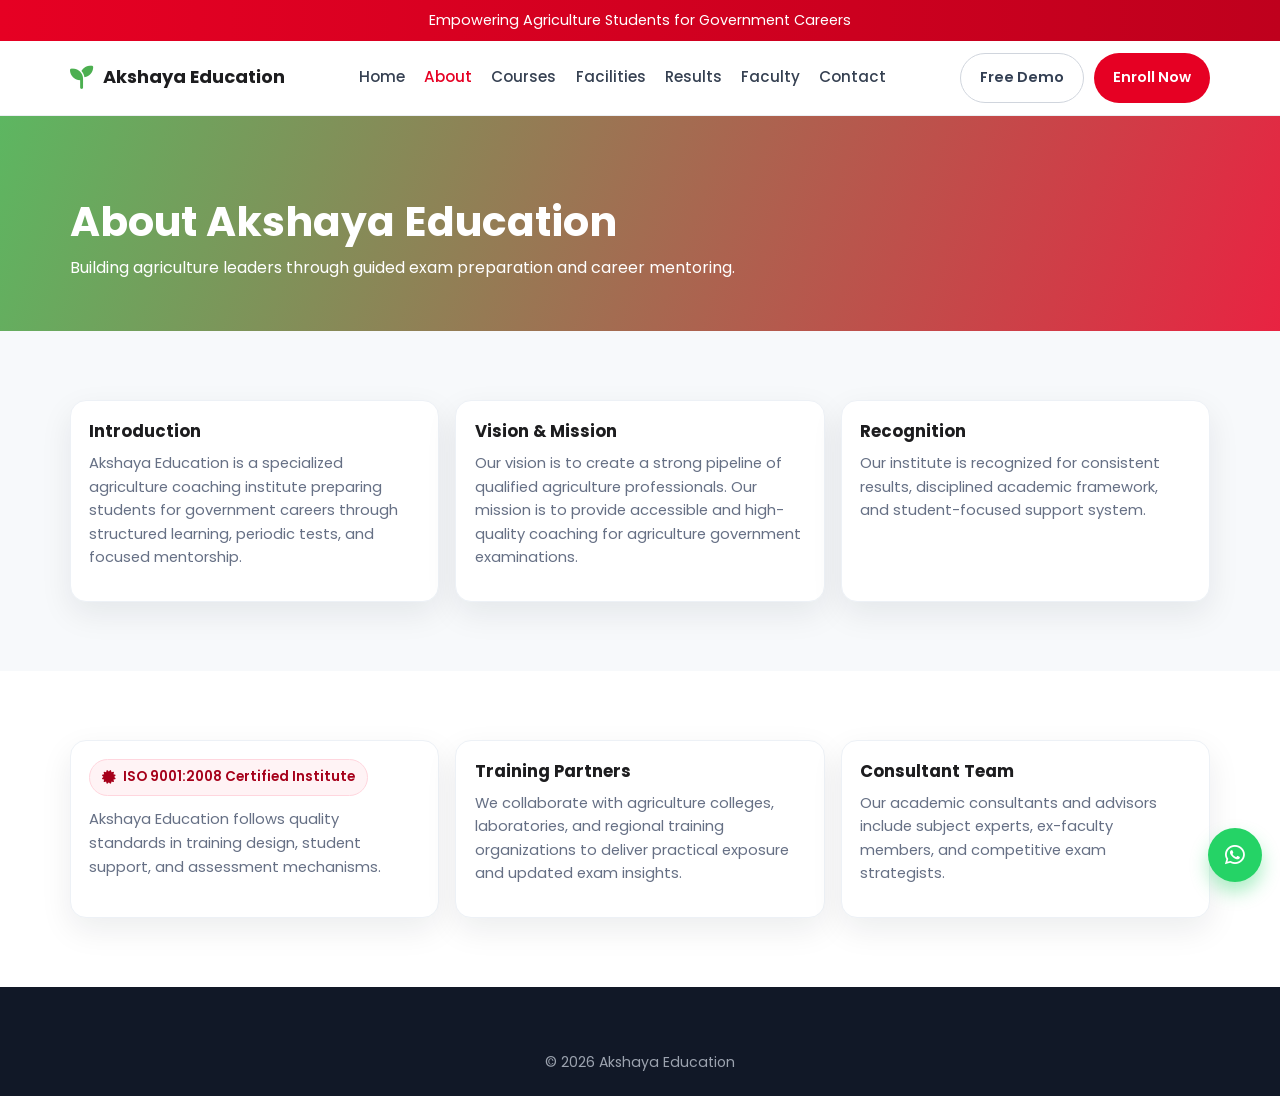
==== about.html @ 081b581d "Create responsive multi-page website for Akshaya Education" ====
<!DOCTYPE html><html lang="en"><head><meta charset="UTF-8"/><meta name="viewport" content="width=device-width, initial-scale=1.0"/><meta name="description" content="About Akshaya Education - Vision, mission, recognition, ISO certification, training partners and consultants."/><title>About Us | Akshaya Education</title><link rel="preconnect" href="https://fonts.googleapis.com"/><link rel="preconnect" href="https://fonts.gstatic.com" crossorigin/><link href="https://fonts.googleapis.com/css2?family=Poppins:wght@400;500;600;700&display=swap" rel="stylesheet"/><link rel="stylesheet" href="https://cdnjs.cloudflare.com/ajax/libs/font-awesome/6.5.2/css/all.min.css"/><link rel="stylesheet" href="style.css"/></head>
<body>
<div class="announcement">Empowering Agriculture Students for Government Careers</div>
<nav class="navbar"><div class="container nav-wrap"><a href="index.html" class="logo"><i class="fa-solid fa-seedling"></i> Akshaya Education</a><button class="mobile-toggle"><i class="fa-solid fa-bars"></i></button><ul class="menu"><li><a href="index.html">Home</a></li><li><a class="active" href="about.html">About</a></li><li><a href="courses.html">Courses</a></li><li><a href="facilities.html">Facilities</a></li><li><a href="results.html">Results</a></li><li><a href="faculty.html">Faculty</a></li><li><a href="contact.html">Contact</a></li></ul><div class="nav-btns"><a class="btn btn-outline" href="contact.html">Free Demo</a><a class="btn btn-red" href="contact.html">Enroll Now</a></div></div></nav>
<header class="page-hero"><div class="container"><h1>About Akshaya Education</h1><p>Building agriculture leaders through guided exam preparation and career mentoring.</p></div></header>
<section class="section"><div class="container grid"><article class="card"><h3>Introduction</h3><p>Akshaya Education is a specialized agriculture coaching institute preparing students for government careers through structured learning, periodic tests, and focused mentorship.</p></article><article class="card"><h3>Vision & Mission</h3><p>Our vision is to create a strong pipeline of qualified agriculture professionals. Our mission is to provide accessible and high-quality coaching for agriculture government examinations.</p></article><article class="card"><h3>Recognition</h3><p>Our institute is recognized for consistent results, disciplined academic framework, and student-focused support system.</p></article></div></section>
<section class="section results"><div class="container grid"><article class="card"><span class="badge"><i class="fa-solid fa-certificate"></i> ISO 9001:2008 Certified Institute</span><p style="margin-top:0.8rem">Akshaya Education follows quality standards in training design, student support, and assessment mechanisms.</p></article><article class="card"><h3>Training Partners</h3><p>We collaborate with agriculture colleges, laboratories, and regional training organizations to deliver practical exposure and updated exam insights.</p></article><article class="card"><h3>Consultant Team</h3><p>Our academic consultants and advisors include subject experts, ex-faculty members, and competitive exam strategists.</p></article></div></section>
<footer class="footer"><div class="container copy">© 2026 Akshaya Education</div></footer><a class="whatsapp-float" href="https://wa.me/919876543210"><i class="fa-brands fa-whatsapp"></i></a><script src="script.js"></script></body></html>
---- style.css ----
:root {
  --primary-red: #e60023;
  --primary-green: #4caf50;
  --dark: #1d1d1f;
  --muted: #667085;
  --bg: #f7f9fb;
  --white: #ffffff;
  --shadow: 0 12px 32px rgba(16, 24, 40, 0.08);
  --radius: 16px;
}

* {
  box-sizing: border-box;
  margin: 0;
  padding: 0;
}

html,
body {
  scroll-behavior: smooth;
  font-family: 'Poppins', system-ui, -apple-system, sans-serif;
  color: var(--dark);
  background: var(--bg);
}

body {
  line-height: 1.6;
}

a {
  color: inherit;
  text-decoration: none;
}

img {
  max-width: 100%;
  display: block;
}

.container {
  width: min(1140px, 92%);
  margin-inline: auto;
}

.announcement {
  background: linear-gradient(90deg, var(--primary-red), #bf001d);
  color: #fff;
  font-size: 0.9rem;
  text-align: center;
  padding: 0.55rem;
}

.navbar {
  position: sticky;
  top: 0;
  z-index: 999;
  background: rgba(255, 255, 255, 0.95);
  backdrop-filter: blur(8px);
  border-bottom: 1px solid #eceff3;
}

.nav-wrap {
  display: flex;
  align-items: center;
  justify-content: space-between;
  min-height: 74px;
}

.logo {
  display: flex;
  align-items: center;
  gap: 0.65rem;
  font-weight: 700;
  font-size: 1.12rem;
}

.logo i {
  color: var(--primary-green);
  font-size: 1.45rem;
}

.menu {
  display: flex;
  list-style: none;
  gap: 1.2rem;
  font-size: 0.95rem;
}

.menu a {
  color: #364152;
  font-weight: 500;
  transition: color 0.2s ease;
}

.menu a:hover,
.menu a.active {
  color: var(--primary-red);
}

.nav-btns {
  display: flex;
  gap: 0.6rem;
}

.btn {
  display: inline-flex;
  align-items: center;
  justify-content: center;
  gap: 0.45rem;
  border: 0;
  border-radius: 999px;
  padding: 0.78rem 1.2rem;
  font-weight: 600;
  font-size: 0.9rem;
  cursor: pointer;
  transition: transform 0.2s ease, box-shadow 0.2s ease;
}

.btn:hover {
  transform: translateY(-2px);
  box-shadow: 0 10px 20px rgba(16, 24, 40, 0.12);
}

.btn-red {
  background: var(--primary-red);
  color: #fff;
}

.btn-green {
  background: var(--primary-green);
  color: #fff;
}

.btn-outline {
  border: 1px solid #d0d5dd;
  background: #fff;
  color: #344054;
}

.mobile-toggle {
  display: none;
  border: none;
  background: transparent;
  font-size: 1.4rem;
}

.hero {
  background: linear-gradient(120deg, rgba(230, 0, 35, 0.88), rgba(76, 175, 80, 0.86)),
    url('https://images.unsplash.com/photo-1501004318641-b39e6451bec6?auto=format&fit=crop&w=1700&q=80') center/cover;
  color: #fff;
  padding: clamp(5rem, 9vw, 7rem) 0 4.4rem;
}

.hero-grid {
  display: grid;
  gap: 2rem;
}

.hero h1 {
  font-size: clamp(1.8rem, 5vw, 3rem);
  line-height: 1.2;
  max-width: 730px;
}

.hero p {
  margin-top: 0.9rem;
  max-width: 650px;
  color: #f4f6fb;
}

.hero-actions {
  margin-top: 1.2rem;
  display: flex;
  flex-wrap: wrap;
  gap: 0.7rem;
}

.stats {
  margin-top: 2rem;
  display: grid;
  grid-template-columns: repeat(auto-fit, minmax(145px, 1fr));
  gap: 0.8rem;
}

.stat {
  background: rgba(255, 255, 255, 0.14);
  border: 1px solid rgba(255, 255, 255, 0.28);
  border-radius: 12px;
  padding: 0.9rem;
}

.stat h3 {
  font-size: 1.35rem;
}

.section {
  padding: 4.3rem 0;
}

.section-title {
  text-align: center;
  max-width: 720px;
  margin: 0 auto 2rem;
}

.section-title h2 {
  font-size: clamp(1.5rem, 3.7vw, 2.2rem);
  margin-bottom: 0.5rem;
}

.section-title p {
  color: var(--muted);
}

.grid {
  display: grid;
  gap: 1rem;
  grid-template-columns: repeat(auto-fit, minmax(230px, 1fr));
}

.card {
  background: #fff;
  border: 1px solid #edf1f6;
  border-radius: var(--radius);
  padding: 1.15rem;
  box-shadow: var(--shadow);
  transition: transform 0.25s ease, border-color 0.25s ease;
}

.card:hover {
  transform: translateY(-6px);
  border-color: rgba(76, 175, 80, 0.35);
}

.card-icon {
  width: 44px;
  height: 44px;
  border-radius: 50%;
  display: grid;
  place-items: center;
  color: #fff;
  margin-bottom: 0.8rem;
  background: linear-gradient(135deg, var(--primary-green), #2f9d46);
}

.card h3 {
  font-size: 1.04rem;
}

.card p {
  color: var(--muted);
  margin: 0.38rem 0 0.8rem;
  font-size: 0.92rem;
}

.duration {
  display: inline-block;
  font-size: 0.78rem;
  color: #1f2937;
  background: #ecfdf3;
  border: 1px solid #cdefd6;
  padding: 0.2rem 0.5rem;
  border-radius: 20px;
  margin-bottom: 0.8rem;
}

.results {
  background: #fff;
}

.result-grid {
  display: grid;
  gap: 1rem;
  grid-template-columns: repeat(auto-fit, minmax(220px, 1fr));
}

.result-box {
  padding: 1.25rem;
  background: linear-gradient(150deg, #fff, #f8fbf8);
  border: 1px solid #e6efe7;
  border-radius: 14px;
  text-align: center;
}

.result-box strong {
  font-size: 2rem;
  color: var(--primary-red);
  display: block;
}

.testimonial-wrap {
  max-width: 760px;
  margin-inline: auto;
  position: relative;
}

.testimonial {
  display: none;
  text-align: center;
  padding: 1.4rem;
  background: #fff;
  border-radius: 14px;
  border: 1px solid #eef2f7;
}

.testimonial.active {
  display: block;
  animation: fade 0.45s ease;
}

@keyframes fade {
  from {
    opacity: 0;
    transform: translateY(6px);
  }
  to {
    opacity: 1;
    transform: translateY(0);
  }
}

.controls {
  display: flex;
  justify-content: center;
  gap: 0.5rem;
  margin-top: 0.9rem;
}

.controls button {
  border: 1px solid #d1d7e0;
  background: #fff;
  width: 34px;
  height: 34px;
  border-radius: 50%;
  cursor: pointer;
}

.faq-item {
  background: #fff;
  border: 1px solid #e9edf4;
  border-radius: 12px;
  margin-bottom: 0.75rem;
}

.faq-q {
  width: 100%;
  text-align: left;
  background: transparent;
  border: 0;
  padding: 1rem;
  font-weight: 600;
  display: flex;
  justify-content: space-between;
}

.faq-a {
  display: none;
  padding: 0 1rem 1rem;
  color: var(--muted);
  font-size: 0.92rem;
}

.faq-item.open .faq-a {
  display: block;
}

.cta {
  text-align: center;
  border-radius: 20px;
  background: linear-gradient(120deg, rgba(76, 175, 80, 0.95), rgba(31, 129, 56, 0.95));
  color: #fff;
  padding: 2rem 1rem;
}

.forms-grid {
  display: grid;
  grid-template-columns: repeat(auto-fit, minmax(265px, 1fr));
  gap: 1rem;
}

form {
  background: #fff;
  border: 1px solid #ebeff5;
  border-radius: 14px;
  padding: 1rem;
}

input,
textarea,
select {
  width: 100%;
  border: 1px solid #d9dee7;
  border-radius: 10px;
  padding: 0.7rem 0.8rem;
  font-family: inherit;
  margin-bottom: 0.7rem;
}

textarea {
  min-height: 110px;
  resize: vertical;
}

.page-hero {
  background: linear-gradient(110deg, rgba(76, 175, 80, 0.9), rgba(230, 0, 35, 0.86));
  color: #fff;
  padding: 4.6rem 0 3.2rem;
}

.page-hero h1 {
  font-size: clamp(1.8rem, 4vw, 2.55rem);
}

.badge {
  display: inline-flex;
  align-items: center;
  gap: 0.4rem;
  background: #fff3f5;
  border: 1px solid #ffd6de;
  color: #a6001a;
  border-radius: 999px;
  padding: 0.4rem 0.75rem;
  font-size: 0.85rem;
  font-weight: 600;
}

.footer {
  background: #111827;
  color: #d1d5db;
  padding: 2.6rem 0 1.4rem;
}

.footer-grid {
  display: grid;
  gap: 1rem;
  grid-template-columns: repeat(auto-fit, minmax(180px, 1fr));
}

.footer h4 {
  color: #fff;
  margin-bottom: 0.6rem;
}

.footer li {
  list-style: none;
  margin-bottom: 0.4rem;
}

.footer a:hover {
  color: #fff;
}

.copy {
  margin-top: 1.4rem;
  text-align: center;
  font-size: 0.88rem;
  color: #9ca3af;
}

.whatsapp-float {
  position: fixed;
  right: 18px;
  bottom: 18px;
  width: 54px;
  height: 54px;
  border-radius: 50%;
  display: grid;
  place-items: center;
  background: #25d366;
  color: #fff;
  z-index: 999;
  box-shadow: 0 10px 18px rgba(37, 211, 102, 0.38);
  font-size: 1.4rem;
}

.gallery {
  display: grid;
  grid-template-columns: repeat(auto-fit, minmax(170px, 1fr));
  gap: 0.8rem;
}

.gallery img {
  border-radius: 12px;
  object-fit: cover;
  height: 130px;
}

.teacher {
  text-align: center;
}

.teacher img {
  border-radius: 14px;
  margin-bottom: 0.75rem;
  height: 210px;
  object-fit: cover;
  width: 100%;
}

.socials {
  display: flex;
  gap: 0.55rem;
}

.socials a {
  width: 32px;
  height: 32px;
  border: 1px solid #374151;
  border-radius: 50%;
  display: grid;
  place-items: center;
}

iframe {
  width: 100%;
  border: 0;
  border-radius: 12px;
  min-height: 290px;
}

@media (max-width: 900px) {
  .mobile-toggle {
    display: block;
  }

  .menu,
  .nav-btns {
    display: none;
  }

  .nav-wrap.open .menu {
    display: flex;
    position: absolute;
    top: 74px;
    left: 0;
    width: 100%;
    flex-direction: column;
    gap: 0;
    background: #fff;
    border-bottom: 1px solid #edf1f6;
  }

  .nav-wrap.open .menu li a {
    padding: 0.95rem 4%;
    border-top: 1px solid #f3f5f8;
    display: block;
  }

  .nav-wrap.open .nav-btns {
    display: flex;
    width: 100%;
    padding: 0.8rem 4% 1rem;
    background: #fff;
    border-bottom: 1px solid #edf1f6;
  }
}
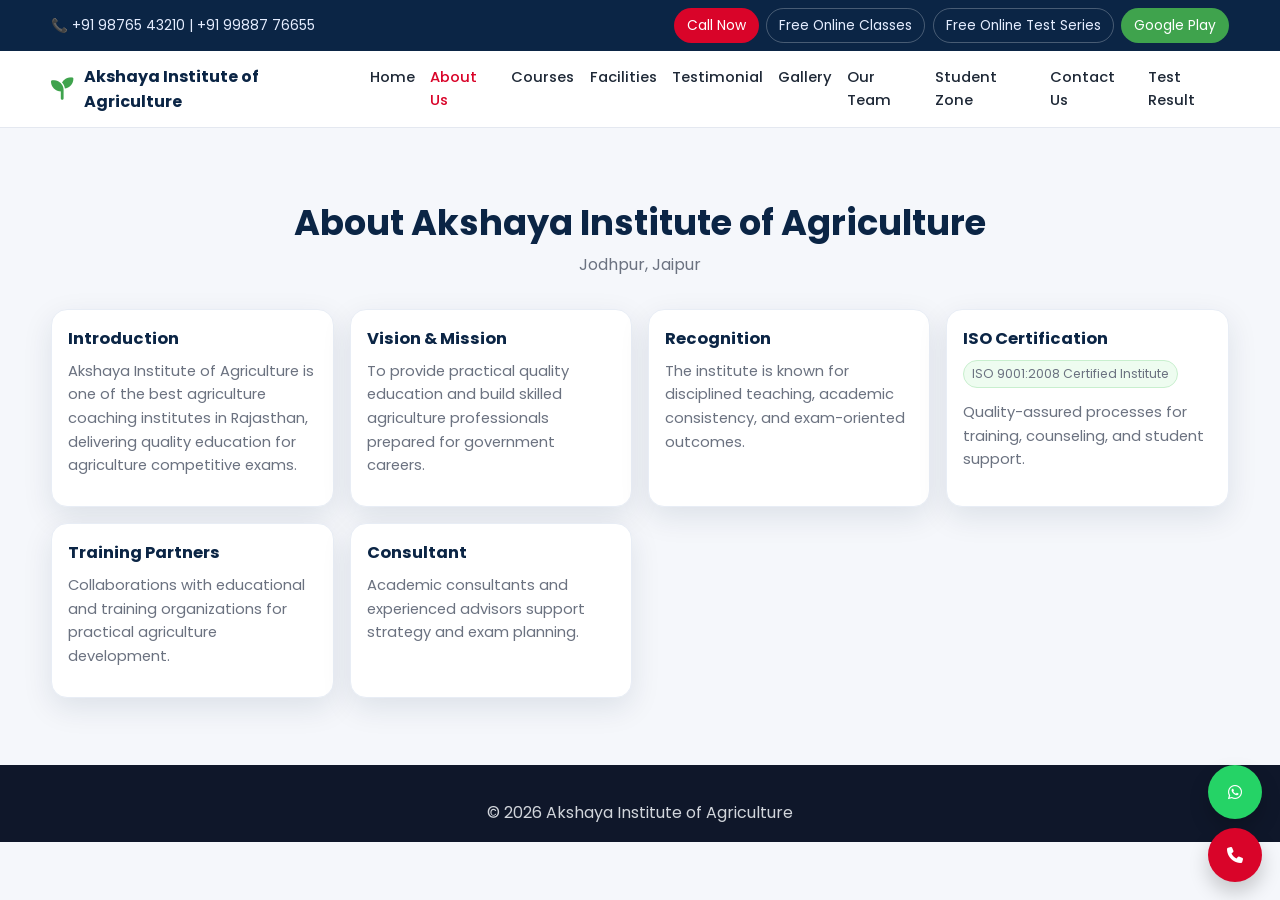
==== commit 84aea21a: "Redesign site with modern multi-page Akshaya institute UI" ====
--- a/about.html
+++ b/about.html
@@ -1,8 +1,5 @@
-<!DOCTYPE html><html lang="en"><head><meta charset="UTF-8"/><meta name="viewport" content="width=device-width, initial-scale=1.0"/><meta name="description" content="About Akshaya Education - Vision, mission, recognition, ISO certification, training partners and consultants."/><title>About Us | Akshaya Education</title><link rel="preconnect" href="https://fonts.googleapis.com"/><link rel="preconnect" href="https://fonts.gstatic.com" crossorigin/><link href="https://fonts.googleapis.com/css2?family=Poppins:wght@400;500;600;700&display=swap" rel="stylesheet"/><link rel="stylesheet" href="https://cdnjs.cloudflare.com/ajax/libs/font-awesome/6.5.2/css/all.min.css"/><link rel="stylesheet" href="style.css"/></head>
-<body>
-<div class="announcement">Empowering Agriculture Students for Government Careers</div>
-<nav class="navbar"><div class="container nav-wrap"><a href="index.html" class="logo"><i class="fa-solid fa-seedling"></i> Akshaya Education</a><button class="mobile-toggle"><i class="fa-solid fa-bars"></i></button><ul class="menu"><li><a href="index.html">Home</a></li><li><a class="active" href="about.html">About</a></li><li><a href="courses.html">Courses</a></li><li><a href="facilities.html">Facilities</a></li><li><a href="results.html">Results</a></li><li><a href="faculty.html">Faculty</a></li><li><a href="contact.html">Contact</a></li></ul><div class="nav-btns"><a class="btn btn-outline" href="contact.html">Free Demo</a><a class="btn btn-red" href="contact.html">Enroll Now</a></div></div></nav>
-<header class="page-hero"><div class="container"><h1>About Akshaya Education</h1><p>Building agriculture leaders through guided exam preparation and career mentoring.</p></div></header>
-<section class="section"><div class="container grid"><article class="card"><h3>Introduction</h3><p>Akshaya Education is a specialized agriculture coaching institute preparing students for government careers through structured learning, periodic tests, and focused mentorship.</p></article><article class="card"><h3>Vision & Mission</h3><p>Our vision is to create a strong pipeline of qualified agriculture professionals. Our mission is to provide accessible and high-quality coaching for agriculture government examinations.</p></article><article class="card"><h3>Recognition</h3><p>Our institute is recognized for consistent results, disciplined academic framework, and student-focused support system.</p></article></div></section>
-<section class="section results"><div class="container grid"><article class="card"><span class="badge"><i class="fa-solid fa-certificate"></i> ISO 9001:2008 Certified Institute</span><p style="margin-top:0.8rem">Akshaya Education follows quality standards in training design, student support, and assessment mechanisms.</p></article><article class="card"><h3>Training Partners</h3><p>We collaborate with agriculture colleges, laboratories, and regional training organizations to deliver practical exposure and updated exam insights.</p></article><article class="card"><h3>Consultant Team</h3><p>Our academic consultants and advisors include subject experts, ex-faculty members, and competitive exam strategists.</p></article></div></section>
-<footer class="footer"><div class="container copy">© 2026 Akshaya Education</div></footer><a class="whatsapp-float" href="https://wa.me/919876543210"><i class="fa-brands fa-whatsapp"></i></a><script src="script.js"></script></body></html>
+<!DOCTYPE html><html lang="en"><head><meta charset="UTF-8"><meta name="viewport" content="width=device-width, initial-scale=1.0"><meta name="description" content="About Akshaya Institute of Agriculture"><title>About Us | Akshaya Institute of Agriculture</title><link href="https://fonts.googleapis.com/css2?family=Poppins:wght@400;500;600;700&display=swap" rel="stylesheet"><link rel="stylesheet" href="https://cdnjs.cloudflare.com/ajax/libs/font-awesome/6.5.2/css/all.min.css"><link rel="stylesheet" href="assets/css/style.css"></head><body>
+<div class="topbar"><div class="container"><div>📞 +91 98765 43210 | +91 99887 76655</div><div class="quick-actions"><a class="pill red" href="tel:+919876543210">Call Now</a><a class="pill" href="#">Free Online Classes</a><a class="pill" href="#">Free Online Test Series</a><a class="pill green" href="#">Google Play</a></div></div></div>
+<nav class="navbar"><div class="container nav-row"><a class="brand" href="index.html"><i class="fa-solid fa-seedling"></i> Akshaya Institute of Agriculture</a><button class="toggle"><i class="fa-solid fa-bars"></i></button><ul class="menu"><li><a href="index.html">Home</a></li><li><a class="active" href="about.html">About Us</a></li><li><a href="courses.html">Courses</a></li><li><a href="facilities.html">Facilities</a></li><li><a href="testimonial.html">Testimonial</a></li><li><a href="gallery.html">Gallery</a></li><li><a href="team.html">Our Team</a></li><li><a href="student-zone.html">Student Zone</a></li><li><a href="contact.html">Contact Us</a></li><li><a href="test-result.html">Test Result</a></li></ul></div></nav>
+<section class="section"><div class="container"><div class="title"><h2>About Akshaya Institute of Agriculture</h2><p>Jodhpur, Jaipur</p></div><div class="grid"><article class="card"><h3>Introduction</h3><p>Akshaya Institute of Agriculture is one of the best agriculture coaching institutes in Rajasthan, delivering quality education for agriculture competitive exams.</p></article><article class="card"><h3>Vision & Mission</h3><p>To provide practical quality education and build skilled agriculture professionals prepared for government careers.</p></article><article class="card"><h3>Recognition</h3><p>The institute is known for disciplined teaching, academic consistency, and exam-oriented outcomes.</p></article><article class="card"><h3>ISO Certification</h3><p><span class="badge">ISO 9001:2008 Certified Institute</span></p><p>Quality-assured processes for training, counseling, and student support.</p></article><article class="card"><h3>Training Partners</h3><p>Collaborations with educational and training organizations for practical agriculture development.</p></article><article class="card"><h3>Consultant</h3><p>Academic consultants and experienced advisors support strategy and exam planning.</p></article></div></div></section>
+<footer class="footer"><div class="container"><p style="text-align:center;">© 2026 Akshaya Institute of Agriculture</p></div></footer><div class="float-group"><a class="float wa" href="https://wa.me/919876543210"><i class="fa-brands fa-whatsapp"></i></a><a class="float call" href="tel:+919876543210"><i class="fa-solid fa-phone"></i></a></div><script src="assets/js/main.js"></script></body></html>
--- a/assets/css/style.css
+++ b/assets/css/style.css
@@ -0,0 +1,75 @@
+:root {
+  --primary: #d90429;
+  --secondary: #3fa34d;
+  --support: #0b2545;
+  --bg: #f5f7fb;
+  --text: #1f2937;
+  --muted: #6b7280;
+  --white: #fff;
+  --radius: 16px;
+  --shadow: 0 10px 30px rgba(11, 37, 69, 0.1);
+}
+* { box-sizing: border-box; margin: 0; padding: 0; }
+body { font-family: 'Poppins', sans-serif; color: var(--text); background: var(--bg); line-height: 1.6; }
+a { color: inherit; text-decoration: none; }
+img { width: 100%; display: block; border-radius: 12px; }
+.container { width: min(1180px, 92%); margin: auto; }
+.topbar { background: var(--support); color: #e5edff; font-size: .86rem; }
+.topbar .container { display: flex; flex-wrap: wrap; align-items: center; justify-content: space-between; gap: .8rem; padding: .5rem 0; }
+.quick-actions { display: flex; flex-wrap: wrap; gap: .45rem; }
+.pill { border: 1px solid rgba(255,255,255,.25); border-radius: 999px; padding: .35rem .75rem; }
+.pill.red { background: var(--primary); color: #fff; border-color: transparent; }
+.pill.green { background: var(--secondary); color: #fff; border-color: transparent; }
+.navbar { position: sticky; top: 0; z-index: 999; background: rgba(255,255,255,.98); border-bottom: 1px solid #e4e8f0; }
+.nav-row { min-height: 76px; display: flex; align-items: center; justify-content: space-between; gap: 1rem; }
+.brand { display: flex; align-items: center; gap: .7rem; font-weight: 700; color: var(--support); }
+.brand i { color: var(--secondary); font-size: 1.4rem; }
+.menu { display: flex; list-style: none; gap: .95rem; font-size: .92rem; font-weight: 500; }
+.menu a.active, .menu a:hover { color: var(--primary); }
+.toggle { display: none; border: 0; background: none; font-size: 1.35rem; }
+.hero { background: linear-gradient(100deg, rgba(217,4,41,.9), rgba(63,163,77,.86)), url('https://images.unsplash.com/photo-1464226184884-fa280b87c399?auto=format&fit=crop&w=1800&q=80') center/cover; color: #fff; padding: 6rem 0 4.5rem; }
+.hero-grid { display: grid; grid-template-columns: 1.1fr .9fr; gap: 2rem; align-items: center; }
+.hero h1 { font-size: clamp(1.8rem, 4vw, 3rem); line-height: 1.2; margin: .6rem 0; }
+.btns { display: flex; flex-wrap: wrap; gap: .65rem; margin-top: 1.2rem; }
+.btn { border: 0; border-radius: 999px; padding: .8rem 1.2rem; font-weight: 600; cursor: pointer; display: inline-flex; gap: .4rem; align-items: center; }
+.btn-primary { background: var(--primary); color: #fff; }
+.btn-secondary { background: var(--secondary); color: #fff; }
+.btn-outline { border: 1px solid #d0d7e3; background: #fff; color: var(--support); }
+.stats { display: grid; grid-template-columns: repeat(2,minmax(120px,1fr)); gap: .8rem; }
+.stat { background: rgba(255,255,255,.16); border: 1px solid rgba(255,255,255,.3); border-radius: 14px; padding: .95rem; }
+.section { padding: 4.2rem 0; }
+.title { text-align: center; margin-bottom: 2rem; }
+.title h2 { font-size: clamp(1.5rem, 3.5vw, 2.2rem); color: var(--support); }
+.title p { color: var(--muted); }
+.grid { display: grid; grid-template-columns: repeat(auto-fit,minmax(250px,1fr)); gap: 1rem; }
+.card { background: #fff; border: 1px solid #e8edf5; border-radius: var(--radius); box-shadow: var(--shadow); padding: 1rem; transition: .25s; }
+.card:hover { transform: translateY(-6px); }
+.card .icon { width: 44px; height: 44px; border-radius: 50%; display: grid; place-items: center; background: linear-gradient(140deg,var(--secondary),#237a30); color:#fff; margin-bottom: .65rem; }
+.card h3 { font-size: 1.03rem; color: var(--support); }
+.card p { color: var(--muted); font-size: .92rem; margin: .45rem 0 .8rem; }
+.badge { font-size: .78rem; display: inline-block; padding: .2rem .5rem; border-radius: 999px; background: #eefcf0; border: 1px solid #c8efce; }
+.banner { background: linear-gradient(120deg,#112d54,#173d71); color:#fff; border-radius: 20px; padding: 2rem; }
+.testimonial { display: none; text-align: center; background:#fff; border:1px solid #e8edf5; border-radius: 16px; padding:1.3rem; }
+.testimonial.active { display: block; }
+.gallery { display:grid; grid-template-columns: repeat(auto-fit,minmax(210px,1fr)); gap: .8rem; }
+.gallery img { height: 170px; object-fit: cover; }
+.team img { height: 230px; object-fit: cover; }
+.form-wrap { display: grid; grid-template-columns: repeat(auto-fit,minmax(280px,1fr)); gap: 1rem; }
+input, textarea, select { width: 100%; border: 1px solid #d7deea; border-radius: 10px; padding: .72rem .8rem; margin-bottom: .65rem; font-family: inherit; }
+textarea { min-height: 110px; }
+iframe { width: 100%; min-height: 300px; border: 0; border-radius: 14px; }
+.footer { background: #0f172a; color: #d1d5db; padding: 2.2rem 0 1rem; }
+.footer-grid { display:grid; grid-template-columns: repeat(auto-fit,minmax(210px,1fr)); gap: 1rem; }
+.footer h4 { color: #fff; margin-bottom: .5rem; }
+.social { display:flex; gap:.5rem; margin-top:.5rem; }
+.social a { width:32px;height:32px;border:1px solid #334155;border-radius:50%;display:grid;place-items:center; }
+.float-group { position: fixed; right: 18px; bottom: 18px; display: grid; gap: .55rem; z-index: 999; }
+.float { width: 54px; height: 54px; border-radius: 50%; display:grid; place-items:center; color:#fff; box-shadow: 0 10px 20px rgba(0,0,0,.2); }
+.float.wa { background: #25d366; }
+.float.call { background: var(--primary); }
+@media (max-width: 980px) {
+  .menu { display: none; }
+  .toggle { display: block; }
+  .hero-grid { grid-template-columns: 1fr; }
+  .nav-row.open .menu { display: flex; position: absolute; left: 0; top: 76px; width: 100%; background: #fff; flex-direction: column; padding: .7rem 4%; border-bottom: 1px solid #e4e8f0; }
+}
